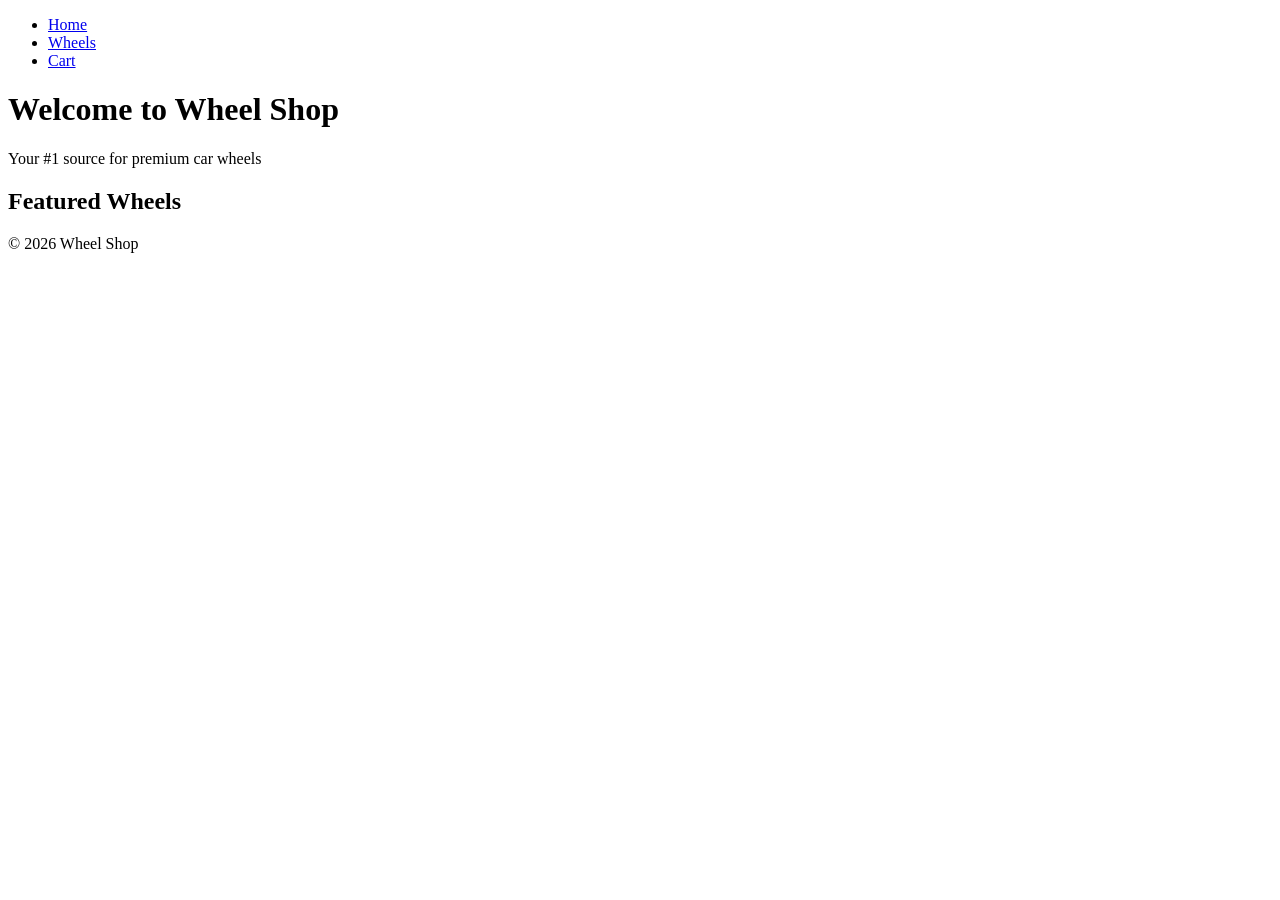
==== index.html @ 8f4c7bf0 "Add homepage with navigation and featured section." ====
<!DOCTYPE html>
<html lang="en">
<head>
<meta charset="UTF-8">
<meta name="viewport" content="width=device-width, initial-scale=1.0">
<title>Wheel Shop - Home</title>
<link rel="stylesheet" href="css/style.css">
</head>
<body>
<header>
<nav>
<ul>
<li><a href="index.html">Home</a></li>
<li><a href="products.html">Wheels</a></li>
<li><a href="cart.html">Cart</a></li>
</ul>
</nav>
</header>

<main>
<h1>Welcome to Wheel Shop</h1>
<p>Your #1 source for premium car wheels</p>
<section class="featured">
<h2>Featured Wheels</h2>
<div class="product-grid">
<!-- I'll add products later -->
</div>
</section>
</main>

<footer>
<p>&copy; 2026 Wheel Shop</p>
</footer>
</body>
</html>
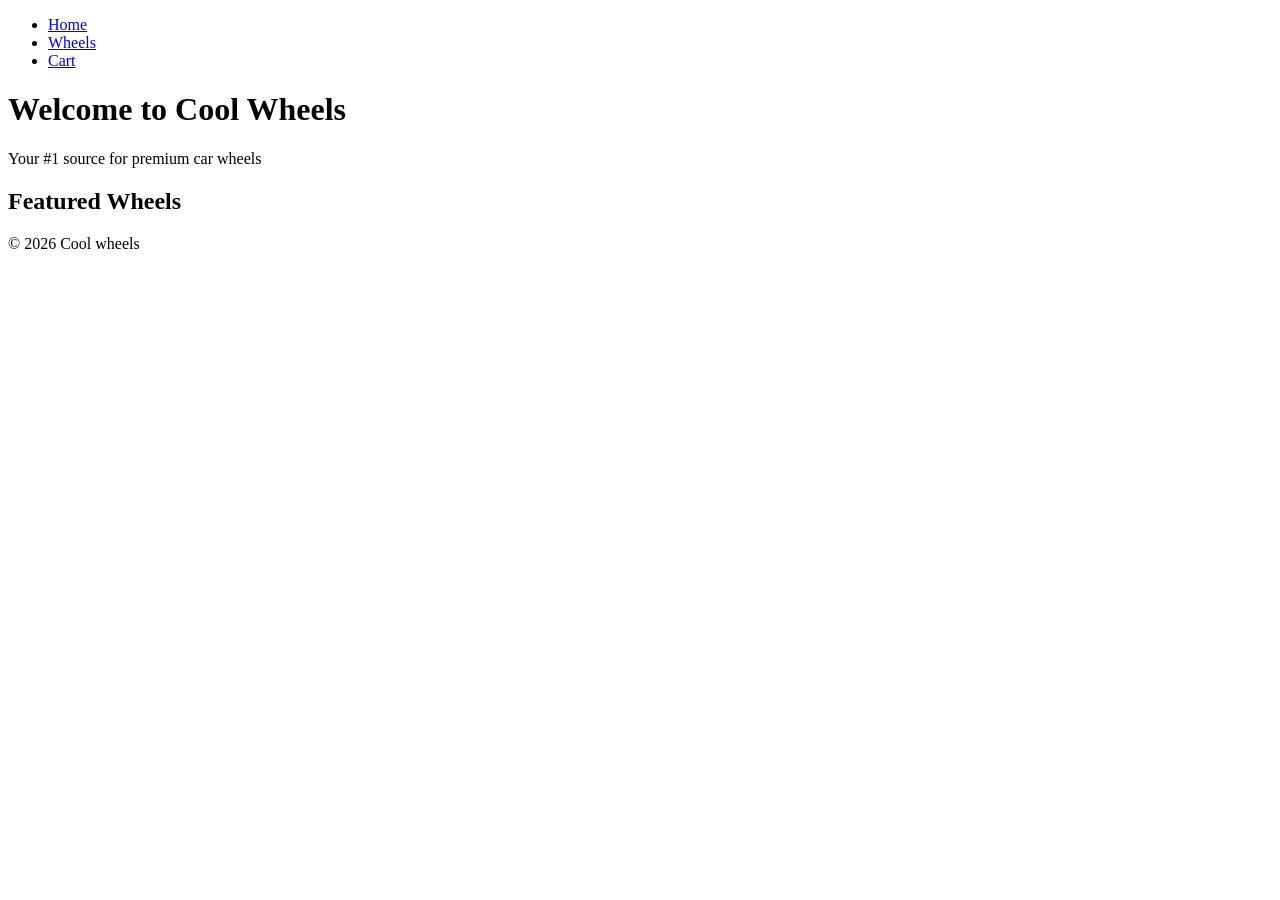
==== commit 83ab43c6: "Change the name of my shop." ====
--- a/index.html
+++ b/index.html
@@ -18,7 +18,7 @@
 </header>
 
 <main>
-<h1>Welcome to Wheel Shop</h1>
+<h1>Welcome to Cool Wheels</h1>
 <p>Your #1 source for premium car wheels</p>
 <section class="featured">
 <h2>Featured Wheels</h2>
@@ -29,7 +29,7 @@
 </main>
 
 <footer>
-<p>&copy; 2026 Wheel Shop</p>
+<p>&copy; 2026 Cool wheels</p>
 </footer>
 </body>
 </html>
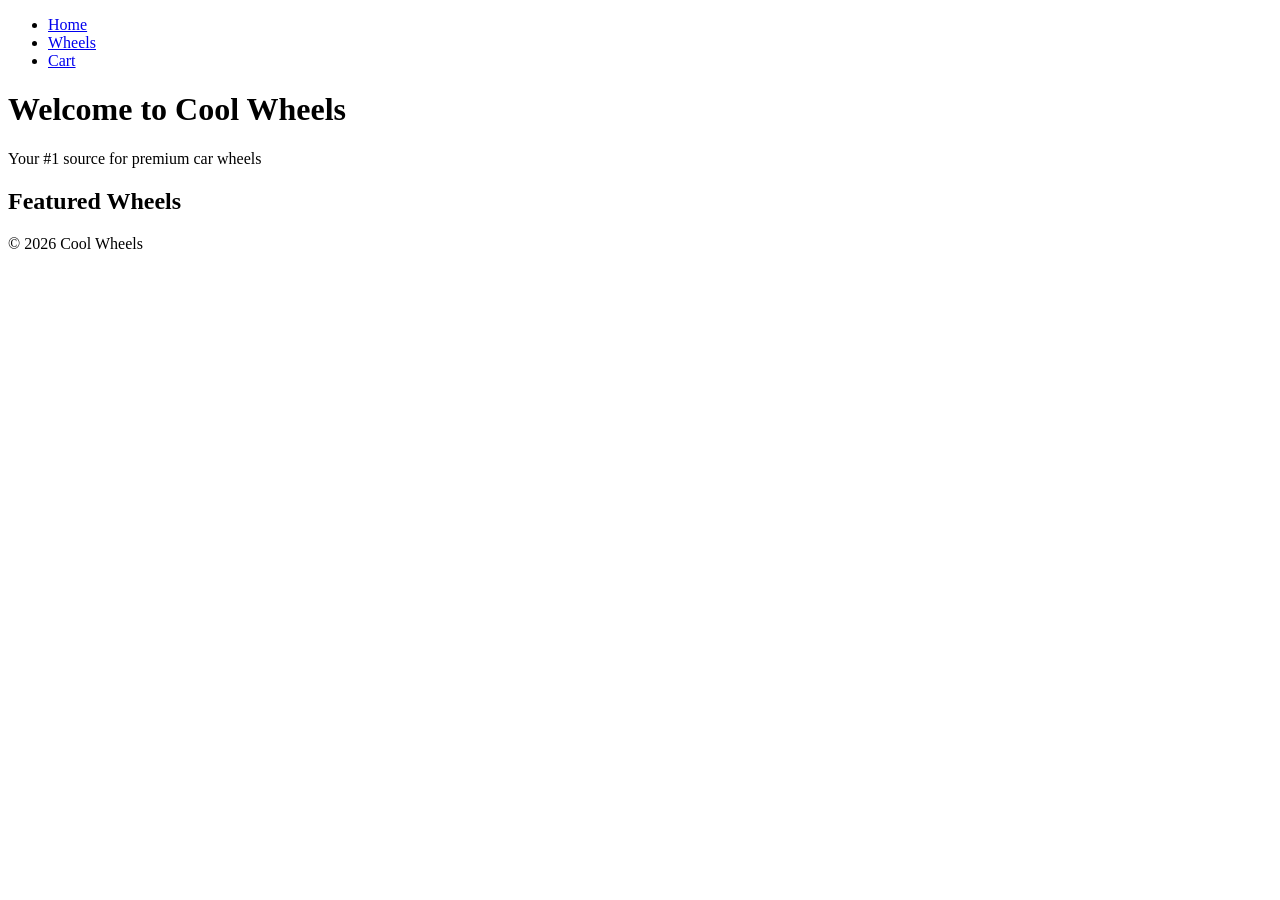
==== commit 5331d3a2: "Change footer" ====
--- a/index.html
+++ b/index.html
@@ -29,7 +29,7 @@
 </main>
 
 <footer>
-<p>&copy; 2026 Cool wheels</p>
+<p>&copy; 2026 Cool Wheels</p>
 </footer>
 </body>
 </html>
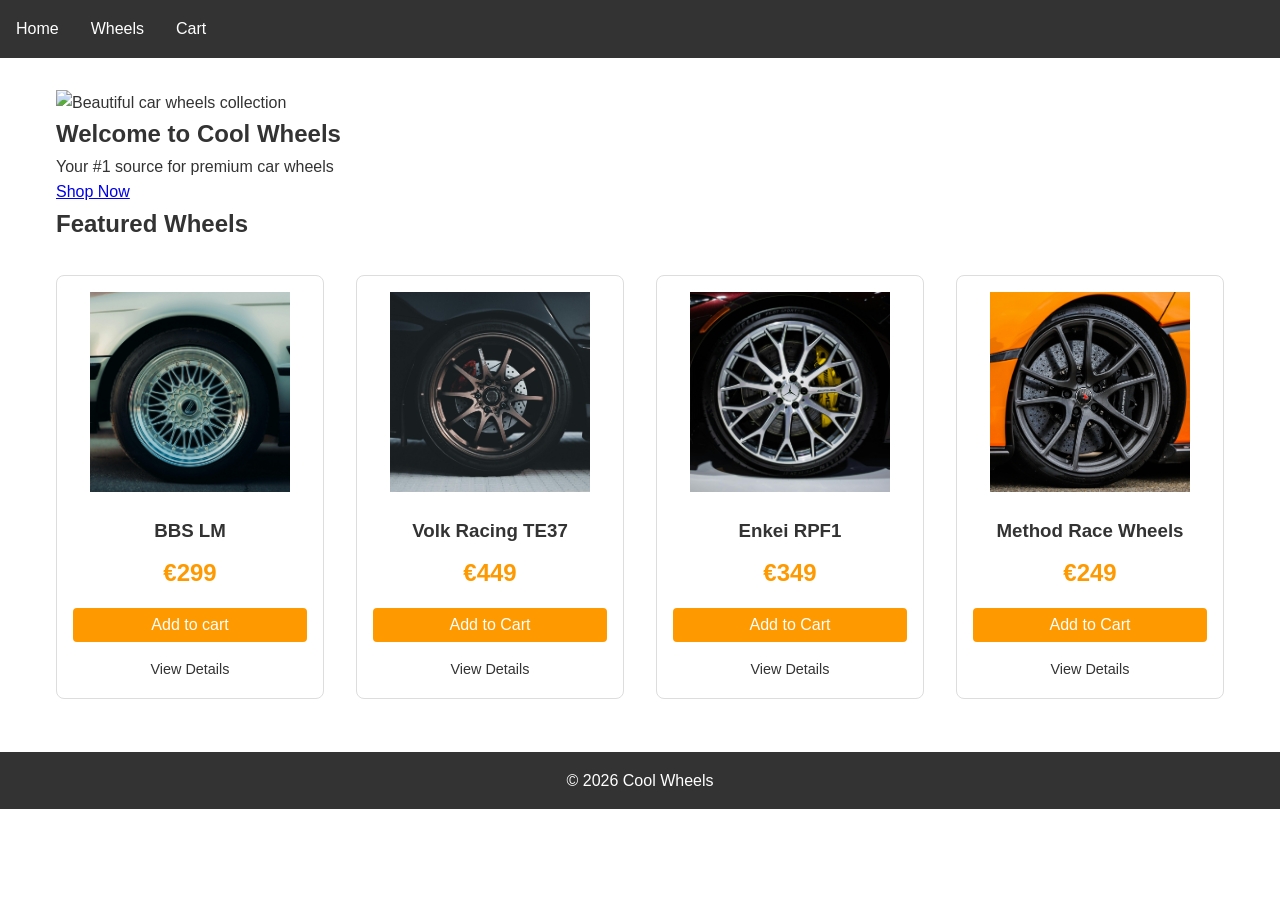
==== commit c2baf93c: "Add hero section HTML and featured wheels structure." ====
--- a/index.html
+++ b/index.html
@@ -1,35 +1,83 @@
-<!DOCTYPE html>
+<!doctype html>
 <html lang="en">
-<head>
-<meta charset="UTF-8">
-<meta name="viewport" content="width=device-width, initial-scale=1.0">
-<title>Wheel Shop - Home</title>
-<link rel="stylesheet" href="css/style.css">
-</head>
-<body>
-<header>
-<nav>
-<ul>
-<li><a href="index.html">Home</a></li>
-<li><a href="products.html">Wheels</a></li>
-<li><a href="cart.html">Cart</a></li>
-</ul>
-</nav>
-</header>
+  <head>
+    <meta charset="UTF-8" />
+    <meta name="viewport" content="width=device-width, initial-scale=1.0" />
+    <title>Wheel Shop - Home</title>
+    <link rel="stylesheet" href="css/style.css" />
+  </head>
+  <body>
+    <header>
+      <nav>
+        <ul>
+          <li><a href="index.html">Home</a></li>
+          <li><a href="products.html">Wheels</a></li>
+          <li><a href="cart.html">Cart</a></li>
+        </ul>
+      </nav>
+    </header>
 
-<main>
-<h1>Welcome to Cool Wheels</h1>
-<p>Your #1 source for premium car wheels</p>
-<section class="featured">
-<h2>Featured Wheels</h2>
-<div class="product-grid">
-<!-- I'll add products later -->
+    <main>
+        <section class="hero"> 
+            <img src="images/hero-wheels.jpg" alt="Beautiful car wheels collection"
+            class="hero-image">
+            <div class="hero-text">
+      <h1>Welcome to Cool Wheels</h1>
+      <p>Your #1 source for premium car wheels</p>
+      <a href="products.html"
+      class="shop-now-btn">Shop Now</a>
+    </div>
+</section>
+
+<!-- Featured wheels section-->
+
+      <section class="featured">
+        <h2>Featured Wheels</h2>
+        <div class="product-grid">
+          <!-- Featured Products -->
+           <div class="product-card">
+            <img src="images/wheel1.jpg" alt="BBS LM Wheels"
+            class="product-image">
+            <h3>BBS LM</h3>
+            <p class="price">€299</p>
+            <button class="add-to-cart" data-id="1">Add to cart</button>
+            <a href= "product.html?id=1"
+            class="details-link">View Details</a>
+           </div>
+        <!-- Featured Product 2 -->
+<div class="product-card">
+<img src="images/wheel6.jpg" alt="Volk Racing TE37" class="product-image">
+<h3>Volk Racing TE37</h3>
+<p class="price">€449</p>
+<button class="add-to-cart" data-id="6">Add to Cart</button>
+<a href="product.html?id=6" class="details-link">View Details</a>
+</div>
+
+<!-- Featured Product 3 -->
+<div class="product-card">
+<img src="images/wheel3.jpg" alt="Enkei RPF1" class="product-image">
+<h3>Enkei RPF1</h3>
+<p class="price">€349</p>
+<button class="add-to-cart" data-id="3">Add to Cart</button>
+<a href="product.html?id=3" class="details-link">View Details</a>
+</div>
+
+<!-- Featured Product 4 -->
+<div class="product-card">
+<img src="images/wheel8.jpg" alt="Method Race Wheels" class="product-image">
+<h3>Method Race Wheels</h3>
+<p class="price">€249</p>
+<button class="add-to-cart" data-id="8">Add to Cart</button>
+<a href="product.html?id=8" class="details-link">View Details</a>
+</div>
 </div>
 </section>
-</main>
+    </main>
 
-<footer>
-<p>&copy; 2026 Cool Wheels</p>
-</footer>
-</body>
+    <footer>
+      <p>&copy; 2026 Cool Wheels</p>
+    </footer>
+
+    <script src="js/script.js"></script>
+  </body>
 </html>
--- a/css/style.css
+++ b/css/style.css
@@ -0,0 +1,228 @@
+/* Reset default styles */
+* {
+  margin: 0;
+  padding: 0;
+  box-sizing: border-box;
+}
+
+/* Body styles */
+body {
+  font-family: Arial, sans-serif;
+  line-height: 1.6;
+  color: #333;
+}
+
+/* Header and Navigation */
+header {
+  background-color: #333;
+  color: white;
+  padding: 1rem;
+}
+
+nav ul {
+  list-style: none;
+  display: flex;
+  gap: 2rem;
+}
+
+nav ul li a {
+  color: white;
+  text-decoration: none;
+}
+
+nav ul li a:hover {
+  color: #ff9900;
+}
+
+/* Main content */
+main {
+  max-width: 1200px;
+  margin: 2rem auto;
+  padding: 0 1rem;
+  min-height: 70vh;
+}
+
+/* Product Grid - THIS IS THE IMPORTANT PART FOR RESPONSIVENESS */
+.product-grid {
+  display: grid;
+  grid-template-columns: 1fr; /* Mobile: 1 column */
+  gap: 2rem;
+  margin-top: 2rem;
+}
+
+/* Tablet: 2 columns */
+@media (min-width: 768px) {
+  .product-grid {
+    grid-template-columns: repeat(2, 1fr);
+  }
+}
+
+/* Desktop: 4 columns */
+@media (min-width: 1024px) {
+  .product-grid {
+    grid-template-columns: repeat(4, 1fr);
+  }
+}
+
+/* Product Card Styles */
+.product-card {
+  border: 1px solid #ddd;
+  border-radius: 8px;
+  padding: 1rem;
+  text-align: center;
+  background-color: white;
+  transition: transform 0.3s;
+}
+
+.product-card:hover {
+  transform: translateY(-5px);
+  box-shadow: 0 5px 15px rgba(0, 0, 0, 0.1);
+}
+
+.product-image {
+  width: 100%;
+  max-width: 200px;
+  height: auto;
+  margin-bottom: 1rem;
+}
+
+.product-card h3 {
+  margin-bottom: 0.5rem;
+  color: #333;
+}
+
+.price {
+  font-size: 1.5rem;
+  font-weight: bold;
+  color: #ff9900;
+  margin: 0.5rem 0;
+}
+
+/* Buttons */
+.add-to-cart {
+  background-color: #ff9900;
+  color: white;
+  border: none;
+  padding: 0.5rem 1rem;
+  border-radius: 4px;
+  cursor: pointer;
+  font-size: 1rem;
+  margin: 0.5rem 0;
+  width: 100%;
+}
+
+.add-to-cart:hover {
+  background-color: #ff7700;
+}
+
+.details-link {
+  display: inline-block;
+  color: #333;
+  text-decoration: none;
+  margin-top: 0.5rem;
+  font-size: 0.9rem;
+}
+
+.details-link:hover {
+  color: #ff9900;
+}
+
+/* Product Detail Page */
+.product-detail {
+  display: grid;
+  grid-template-columns: 1fr 1fr;
+  gap: 3rem;
+  align-items: start;
+}
+
+.product-images img {
+  width: 100%;
+  max-width: 400px;
+  height: auto;
+}
+
+.product-info h1 {
+  margin-bottom: 1rem;
+}
+
+.product-info p {
+  margin: 0.5rem 0;
+}
+
+.back-link {
+  display: inline-block;
+  margin-top: 2rem;
+  color: #333;
+  text-decoration: none;
+}
+
+.back-link:hover {
+  color: purple;
+}
+
+/* Cart Page */
+#cart-container {
+  margin: 2rem 0;
+}
+
+.cart-item {
+  display: grid;
+  grid-template-columns: 100px 2fr 1fr 1fr auto;
+  align-items: center;
+  gap: 1rem;
+  border-bottom: 1px solid #ddd;
+  padding: 1rem 0;
+}
+
+.cart-item img {
+  width: 100px;
+  height: auto;
+}
+
+.remove-btn {
+  background-color: #ff4444;
+  color: white;
+  border: none;
+  padding: 0.3rem 0.8rem;
+  border-radius: 4px;
+  cursor: pointer;
+}
+
+.remove-btn:hover {
+  background-color: #cc0000;
+}
+
+#cart-total {
+  text-align: right;
+  margin-top: 2rem;
+  font-size: 1.2rem;
+}
+
+/* Footer */
+footer {
+  background-color: #333;
+  color: white;
+  text-align: center;
+  padding: 1rem;
+  margin-top: 2rem;
+}
+
+/* Responsive adjustments for smaller screens */
+@media (max-width: 768px) {
+  .product-detail {
+    grid-template-columns: 1fr;
+  }
+  .cart-item {
+    grid-template-columns: 1fr;
+    text-align: center;
+    gap: 0.5rem;
+  }
+  .cart-item img {
+    margin: 0 auto;
+  }
+  nav ul {
+    flex-direction: column;
+    align-items: center;
+    gap: 0.5rem;
+  }
+}
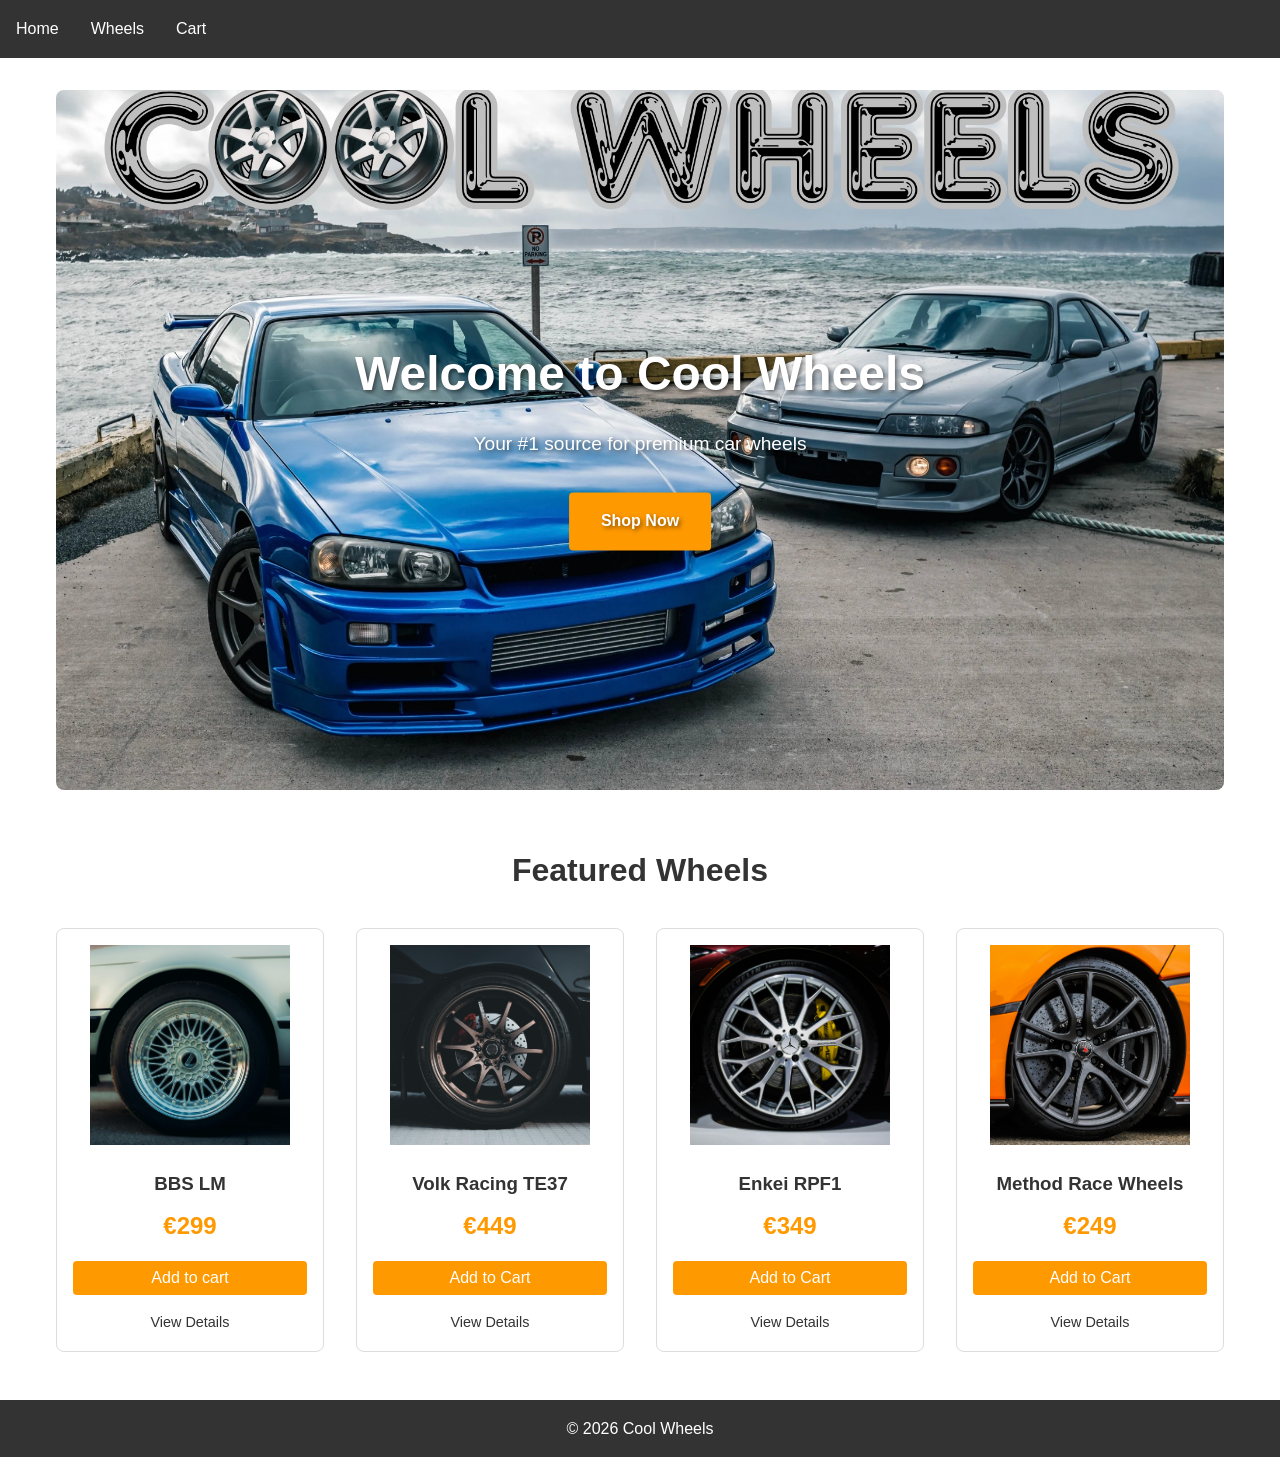
==== commit 3b9732c4: ""Fix indentation in HTML and CSS files"" ====
--- a/index.html
+++ b/index.html
@@ -18,60 +18,76 @@
     </header>
 
     <main>
-        <section class="hero"> 
-            <img src="images/hero-wheels.jpg" alt="Beautiful car wheels collection"
-            class="hero-image">
-            <div class="hero-text">
-      <h1>Welcome to Cool Wheels</h1>
-      <p>Your #1 source for premium car wheels</p>
-      <a href="products.html"
-      class="shop-now-btn">Shop Now</a>
-    </div>
-</section>
+      <section class="hero">
+        <img
+          src="images/hero-wheels.jpg"
+          alt="Beautiful car wheels collection"
+          class="hero-image"
+        />
+        <div class="hero-text">
+          <h1>Welcome to Cool Wheels</h1>
+          <p>Your #1 source for premium car wheels</p>
+          <a href="products.html" class="shop-now-btn">Shop Now</a>
+        </div>
+      </section>
 
-<!-- Featured wheels section-->
+      <!-- Featured wheels section-->
 
       <section class="featured">
         <h2>Featured Wheels</h2>
         <div class="product-grid">
           <!-- Featured Products -->
-           <div class="product-card">
-            <img src="images/wheel1.jpg" alt="BBS LM Wheels"
-            class="product-image">
+          <div class="product-card">
+            <img
+              src="images/wheel1.jpg"
+              alt="BBS LM Wheels"
+              class="product-image"
+            />
             <h3>BBS LM</h3>
             <p class="price">€299</p>
             <button class="add-to-cart" data-id="1">Add to cart</button>
-            <a href= "product.html?id=1"
-            class="details-link">View Details</a>
-           </div>
-        <!-- Featured Product 2 -->
-<div class="product-card">
-<img src="images/wheel6.jpg" alt="Volk Racing TE37" class="product-image">
-<h3>Volk Racing TE37</h3>
-<p class="price">€449</p>
-<button class="add-to-cart" data-id="6">Add to Cart</button>
-<a href="product.html?id=6" class="details-link">View Details</a>
-</div>
+            <a href="product.html?id=1" class="details-link">View Details</a>
+          </div>
+          <!-- Featured Product 2 -->
+          <div class="product-card">
+            <img
+              src="images/wheel6.jpg"
+              alt="Volk Racing TE37"
+              class="product-image"
+            />
+            <h3>Volk Racing TE37</h3>
+            <p class="price">€449</p>
+            <button class="add-to-cart" data-id="6">Add to Cart</button>
+            <a href="product.html?id=6" class="details-link">View Details</a>
+          </div>
 
-<!-- Featured Product 3 -->
-<div class="product-card">
-<img src="images/wheel3.jpg" alt="Enkei RPF1" class="product-image">
-<h3>Enkei RPF1</h3>
-<p class="price">€349</p>
-<button class="add-to-cart" data-id="3">Add to Cart</button>
-<a href="product.html?id=3" class="details-link">View Details</a>
-</div>
+          <!-- Featured Product 3 -->
+          <div class="product-card">
+            <img
+              src="images/wheel3.jpg"
+              alt="Enkei RPF1"
+              class="product-image"
+            />
+            <h3>Enkei RPF1</h3>
+            <p class="price">€349</p>
+            <button class="add-to-cart" data-id="3">Add to Cart</button>
+            <a href="product.html?id=3" class="details-link">View Details</a>
+          </div>
 
-<!-- Featured Product 4 -->
-<div class="product-card">
-<img src="images/wheel8.jpg" alt="Method Race Wheels" class="product-image">
-<h3>Method Race Wheels</h3>
-<p class="price">€249</p>
-<button class="add-to-cart" data-id="8">Add to Cart</button>
-<a href="product.html?id=8" class="details-link">View Details</a>
-</div>
-</div>
-</section>
+          <!-- Featured Product 4 -->
+          <div class="product-card">
+            <img
+              src="images/wheel8.jpg"
+              alt="Method Race Wheels"
+              class="product-image"
+            />
+            <h3>Method Race Wheels</h3>
+            <p class="price">€249</p>
+            <button class="add-to-cart" data-id="8">Add to Cart</button>
+            <a href="product.html?id=8" class="details-link">View Details</a>
+          </div>
+        </div>
+      </section>
     </main>
 
     <footer>
--- a/css/style.css
+++ b/css/style.css
@@ -33,7 +33,72 @@
 nav ul li a:hover {
   color: #ff9900;
 }
-
+.hero {
+  position: relative;
+  text-align: center;
+  margin-bottom: 3rem;
+}
+.hero-image {
+  width: 100%;
+  max-height: 700px;
+  object-fit: cover;
+  border-radius: 8px;
+}
+.hero-text {
+  position: absolute;
+  top: 50%;
+  left: 50%;
+  transform: translate(-50%, -50%);
+  color: white;
+  text-shadow: 2px 2px 4px rgba(0, 0, 0, 0.5);
+}
+
+.hero-text h1 {
+  font-size: 3rem;
+  margin-bottom: 1rem;
+}
+
+.hero-text p {
+  font-size: 1.2rem;
+  margin-bottom: 2rem;
+}
+
+.shop-now-btn {
+  display: inline-block;
+  background-color: #ff9900;
+  color: white;
+  padding: 1rem 2rem;
+  text-decoration: none;
+  border-radius: 4px;
+  font-weight: bold;
+  transition: background-color 0.3s;
+}
+
+.shop-now-btn:hover {
+  background-color: #ff7700;
+}
+/* Featured Section */
+.featured {
+  margin: 3rem 0;
+}
+
+.featured h2 {
+  text-align: center;
+  margin-bottom: 2rem;
+  font-size: 2rem;
+}
+/* Responsive adjustments for hero section */
+@media (max-width: 768px) {
+  .hero-text h1 {
+    font-size: 2rem;
+  }
+  .hero-text p {
+    font-size: 1rem;
+  }
+  .shop-now-btn {
+    padding: 0.8rem 1.5rem;
+  }
+}
 /* Main content */
 main {
   max-width: 1200px;
